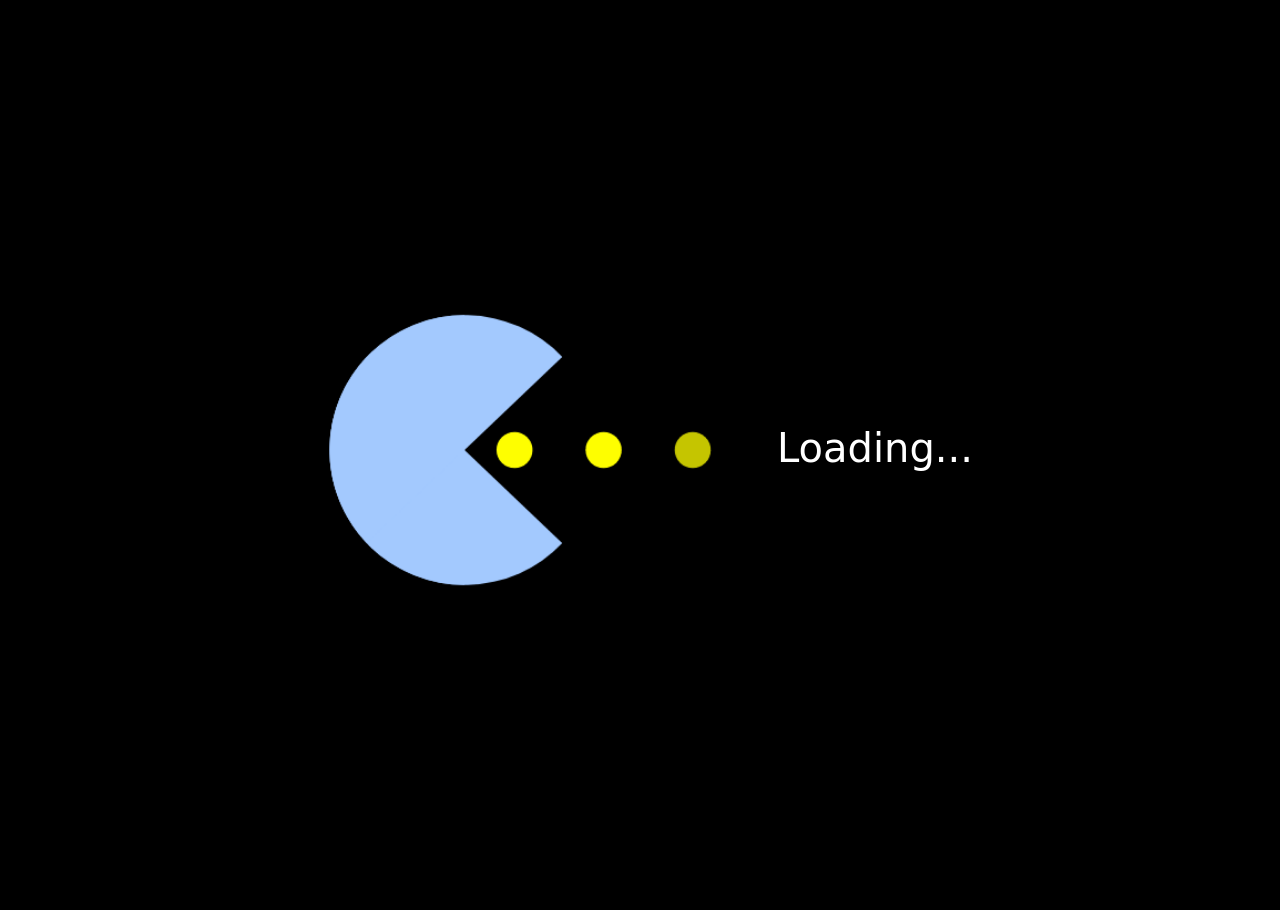
==== Weisheng_Website/html_files/index.html @ c4a0464d "homepage.html change name to index.html" ====
<!DOCTYPE html>
<html lang="en">

<head>
    <meta charset="UTF-8">
    <meta name="viewport" content="width=device-width, initial-scale=1.0">
    <link rel="stylesheet" href="https://cdn.jsdelivr.net/npm/bootstrap@5.3.3/dist/css/bootstrap.min.css">
    <link rel="stylesheet" href="https://cdnjs.cloudflare.com/ajax/libs/font-awesome/6.5.2/css/all.min.css">
    <link rel="stylesheet" href="../css_files/style.css">
    <title>Ws 0.0 | Homepage</title>
</head>

<body>
    <!--Loading Screen -->
    <div id="preloader">
        <div class="loadingscreen">
            <img src="../images_files/loading_gif.gif" alt="Loading" class="loading-gif">
            <h1>Loading...</h1>
        </div>
    </div>

    <!-- Navigation Bar -->
    <header>
        <a href="../html_files/index.html" class="logo">
            <img src="../images_files/wshenglogo.png" alt="WeiSheng Logo">
        </a>
        <div class="nav-toggle" id="nav-toggle">
            <i class="fas fa-bars"></i>
        </div>
        <nav id="nav-menu" class="new-amsterdam-regular">
            <a href="../html_files/index.html" class="active">HOME</a>
            <a href="../html_files/about.html">ABOUT</a>
            <a href="../html_files/work.html">WORK</a>
            <a href="../html_files/service.html">SERVICE</a>
            <a href="../html_files/contact.html">CONTACT</a>
        </nav>
    </header>
    
    <!-- Home Content-->
    <section class="home">
        <div class="home-img">
            <img src="../images_files/myprofilepicture.jpg" alt="My Profile Picture">
        </div>
        <div class="home-content new-amsterdam-regular">
            <h1>Hi , I'm <span>Wei Sheng</span></h1>
            <h3 class="typing-text">I design and develop <span></span></h3>
            <p>I am a UX Designer with a unique path from teaching basketball to creating engaging digital experiences.
                My passion for UX grew during my Computer Science studies. I’m also an avid traveler and food lover,
                drawing creative inspiration from my adventures and basketball.</p>
            <!-- Social Media Icons -->
            <div class="social-iconshome">
                <a href="https://www.linkedin.com/in/wong-wei-sheng-1835b11a3/"><i class="fa-brands fa-linkedin"></i>
                </a>
                <a href="https://github.com/WeiSheng0429">
                    <i class="fa-brands fa-github"></i>
                </a>
                <a href="https://www.facebook.com/W.Sheng0429">
                    <i class="fa-brands fa-facebook"></i>
                </a>
                <a href="https://www.instagram.com/weisheng_0429/">
                    <i class="fa-brands fa-instagram"></i>
                </a>
            </div>
            <a href="../html_files/about.html" class="btn">Let me show you more....</a>
        </div>
    </section>

    <!-- Footer -->
    <footer>
        <div class="footer-container new-amsterdam-regular">
            <section class="footer-logo">
                <a href="../html_files/index.html">
                    <img src="../images_files/wshenglogo.png" alt="Ws Logo">
                </a>
            </section>

            <nav class="footer-navigation">
                <ul>
                    <li><a href="../html_files/index.html">HOME</a></li>
                    <li><a href="../html_files/about.html">ABOUT</a></li>
                    <li><a href="../html_files/work.html">WORK</a></li>
                    <li><a href="../html_files/service.html">SERVICE</a></li>
                    <li><a href="../html_files/contact.html">CONTACT</a></li>
                </ul>
            </nav>

            <section class="footer-social-media">
                <div class="socialmedia-icons">
                    <a href="https://www.linkedin.com/in/wong-wei-sheng-1835b11a3/" target="_blank"
                        aria-label="LinkedIn">
                        <i class="fa-brands fa-linkedin"></i>
                    </a>
                    <a href="https://github.com/WeiSheng0429" target="_blank" aria-label="GitHub">
                        <i class="fa-brands fa-github"></i>
                    </a>
                    <a href="https://www.facebook.com/W.Sheng0429" target="_blank" aria-label="Facebook">
                        <i class="fa-brands fa-facebook"></i>
                    </a>
                    <a href="https://www.instagram.com/weisheng_0429/" target="_blank" aria-label="Instagram">
                        <i class="fa-brands fa-instagram"></i>
                    </a>
                </div>
            </section>
        </div>
        <div class="copyright new-amsterdam-regular">
            <p>&copy; 2024 WeiSheng. All rights reserved.</p>
        </div>
    </footer>

    <script src="../js_files/script.js"></script>

</body>

</html>
---- Weisheng_Website/css_files/style.css ----
/*Font for About Page*/
@import url('https://fonts.googleapis.com/css2?family=New+Amsterdam&display=swap');

/*Global Style*/
* {
    margin: 0;
    padding: 0;
    box-sizing: border-box;
    text-decoration: none;
    border: none;
    outline: none;
}

html {
    font-size: 62.5%;
}

body {
    width: 100%;
    height: 100vh;
    overflow-x: hidden;
    background-color: black;
    color: white;
}

body h2 {
    color: #A3C9FF;
}


a {
    text-decoration: none;
}


/*Start of Loading Screen*/
#preloader {
    background: black url(../images_files/loading_gif.gif) no-repeat center center;
    background-size: 20%;
    height: 100vh;
    width: 100%;
    position: fixed;
    top: 0;
    left: 0;
    z-index: 100;
    display: flex;
    justify-content: center;
    align-items: center;
}

body.loading {
    overflow: hidden;
}

body.loading #preloader {
    display: flex;
}

.loadingscreen {
    background: black;
    display: flex;
    justify-content: center;
    align-items: center;
    height: 100vh;
    gap: 20px;
}

.loadingscreen h1 {
    font-size: 40px;
    color: white;
}

.loading-gif {
    width: 100%;
    height: 50vh;
}

/*End of Loading Screen*/


/*Start of Navigation Bar*/
header {
    display: flex;
    justify-content: space-between;
    align-items: center;
    padding: 10px 20px;
    background-color: #000000;
    color: #A3C9FF;
    margin-top: 10px;
}

header .logo img {
    height: 30px;
}

.nav-toggle {
    color: white;
    font-size: 2rem;
    display: none;
    cursor: pointer;
}

nav {
    display: flex;
    gap: 10px;
}

nav a {
    font-size: 2.5rem;
    color: white;
    margin-left: 4rem;
    transition: 0.3s ease;
    border-bottom: 3px solid transparent;
}

nav a:hover,
nav a.active {
    color: #A3C9FF;
    border-bottom: 2px solid #A3C9FF;
}

@media (max-width: 768px) {
    .nav-toggle {
        display: block;
    }

    nav {
        display: none;
        flex-direction: column;
        gap: 10px;
    }

    nav.visible {
        display: flex;
    }

    nav a {
        margin-left: 0;
    }
}

/*End of Navigation Bar*/

/*Start of Footer*/
.footer-container {
    display: flex;
    justify-content: space-between;
    align-items: center;
    background-color: #000000; 
    color: #fff; 
    flex-wrap: wrap;
}

.footer-container .footer-logo {
    flex: 1;
    text-align: left;
}

.footer-container .footer-logo img {
    height: 30px;
}

.footer-container .footer-navigation {
    flex: 2;
    text-align: center;
}

.footer-container .footer-navigation ul {
    display: flex;
    align-items: center;
    list-style: none;
    padding: 0;
    margin: 0;
}

.footer-container .footer-navigation ul li {
    margin: 0 15px;
}

.footer-container .footer-navigation ul li a {
    text-decoration: none;
    color: #fff;
}

.footer-container .footer-navigation ul li a:hover {
    color: #A3C9FF; 
}

.footer-container .footer-social-media {
    text-align: right;
}

.footer-container .socialmedia-icons a {
    color: #fff; 
    font-size: 1.5em;
    margin: 0 10px;
}

.footer-container .socialmedia-icons a:hover {
    color: #A3C9FF; 
}

.copyright {
    text-align: center;
    color: #fff;
    font-size: 2rem;
    position: relative;
}

@media (max-width: 995px) {
    .footer-container {
        display: flex;
        flex-direction: column;
        text-align: center;
    }

    .footer-container .footer-logo,
    .footer-container .footer-navigation,
    .footer-container .footer-social-media {
        flex: 1;
        margin-bottom: 20px;
    }

    .footer-container .footer-navigation ul {
        display: flex;
        flex-direction: column;
        padding: 0;
    }

    .footer-container .footer-navigation ul li {
        margin: 10px 0;
        list-style: none;
    }

    .footer-container .footer-social-media {
        text-align: center;
    }
}

/*End of Footer*/



/*Start of HomePage Content*/
.home {
    padding: 5rem 5rem;
    display: flex;
    justify-content: center;
    align-items: center;
    gap: 8rem;
    background-color: black;
}

.home .home-content h1 {
    font-size: 9rem;
    font-weight: 800;
}

.home-content span {
    color: #A3C9FF;
}

.home-content h3 {
    margin-bottom: 1rem;
    font-weight: 700;
    font-size: 6rem;
}

.home-content p {
    font-size: 2.5rem;
}

.home-img {
    border-radius: 50%;
}

.home-img img {
    position: relative;
    width: 32vw;
    border-radius: 50%;
    box-shadow: 0 0 25px solid #A3C9FF;
    cursor: pointer;
    transition: 0.2s linear;
}

.home-img img:hover {
    font-size: 1.8rem;
    font-weight: 500;
}


.social-iconshome a {
    display: inline-flex;
    justify-content: center;
    align-items: center;
    width: 4rem;
    height: 4rem;
    background-color: transparent;
    border: 0.2rem solid #A3C9FF;
    font-size: 2rem;
    border-radius: 50%;
    margin: 3rem 1.5rem 3rem 0;
    transition: 0.3s ease;
    color: #A3C9FF;
}

.social-iconshome a:hover {
    color: black;
    transform: scale(1.3) translateY(-5px);
    background-color: #A3C9FF;
    box-shadow: 0 0 25px #A3C9FF;
}

.btn {
    display: inline-block;
    padding: 1rem 2.8rem;
    background-color: black;
    border-radius: 4rem;
    font-size: 1.6rem;
    color: #A3C9FF;
    letter-spacing: 0.3rem;
    font-weight: 600;
    text-align: center;
    border: 2px solid #A3C9FF;
    transition: 0.3s ease;
    cursor: pointer;
}

.btn:hover {
    transform: scale3d(1.03);
    background-color: #A3C9FF;
    color: black;
    box-shadow: 0 0 25px #A3C9FF;
}

.typing-text span {
    position: relative;
}

.typing-text span::before {
    content: "Mobile Apps";
    color: #A3C9FF;
    animation: words 20s infinite;
}

.typing-text span::after {
    content: "";
    background-color: black;
    position: absolute;
    width: calc(100% + 8px);
    height: 100%;
    border-left: 3px solid black;
    right: -8;
    animation: cursor 0.6s infinite;
}

@keyframes cursor {
    to {
        border-left: 3px solid #A3C9FF;
    }
}

@keyframes words {

    0%,
    15% {
        content: "Websites";
    }

    16%,
    30% {
        content: "MobileApps";
    }

    31%,
    45% {
        content: "UI/UX";
    }

    46%,
    70% {
        content: "motion";
    }

    71%,
    85% {
        content: "Websites";
    }

    86%,
    100% {
        content: "MobileApps";
    }
}

/*End of HomePage Content*/


/*Mobile HomePage*/
@media(max-width: 995px) {

    /*Start of Loading Screen*/
    #preloader {
        background-size: 50%;
    }

    .loading-gif {
        width: 50%;
        height: fit-content;
    }

    .loadingscreen {
        flex-direction: column;
        gap: 10px;
    }

    .loadingscreen h1 {
        font-size: 3rem;
    }

    /*End of Loading Screen*/

    /*Start of Navigation Bar*/
    .nav-toggle {
        display: block;

    }

    nav {
        display: none;
        flex-direction: column;
        position: absolute;
        top: 60px;
        right: 0;
        width: 100%;
        background-color: #000000;
        text-align: center;
        z-index: 100;
    }

    .nav-open {
        display: flex;
    }

    nav a {
        display: block;
        font-size: 2rem;
        margin: 0.5rem;
        color: white;
    }

    nav a:hover,
    nav a.active {
        padding: 0.5rem;
        border-radius: 0.5rem;
        border-bottom: 0.5rem solid #A3C9FF;
    }

    .nav-open {
        margin-top: 10px;
    }

    /*End of Navigation Bar*/

    /*Start of HomePage Content*/
    .home {
        flex-direction: column;
        gap: 4rem;
    }

    .home-content h1 {
        font-size: 5rem;
    }

    .home-img img {
        width: 70vw;
        margin-top: 4rem;
    }

    a.btn{
        font-size: 2.5rem;
    }
}

/*End of HomePage*/
/*End of Mobile HomePage*/


/*Start of AboutPage*/
.intro-text h1 {
    font-size: 7rem;
    font-weight: 700;
    color: white;
}

.intro-text span {
    color: #A3C9FF;
}

.new-amsterdam-regular {
    font-family: "New Amsterdam", sans-serif;
    font-weight: 400;
    font-style: normal;
    font-size: 2rem;
}

.profile-picture {
    max-width: 80%;
    height: auto;
    border-radius: 10px;
    box-shadow: 0 4px 10px rgba(0, 0, 0, 0.5);
    transition: transform 0.3s ease;
}

.profile-picture:hover {
    transform: scale(1.03);
}

.container-lg {
    max-width: 1200px;
    margin: 0 auto;
    padding: 50px 0;
    display: flex;
    flex-direction: column;
    gap: 30px;
}

.experience,
.skills,
.education {
    display: grid;
    grid-template-columns: repeat(auto-fit, minmax(300px, 1fr));
    gap: 30px;
}

.skills h2,
.experience h2,
.education h2,
.hobbies h2 {
    font-size: 4rem;
    font-weight: 700;
    color: #A3C9FF;
}


.experience .row>div,
.education .row>div,
.skills .col-md-4 {
    background-color: #2b2b2b;
    padding: 2rem;
    border-radius: 5px;
    box-shadow: 0 4px 8px #25038e;
    transition: transform 0.3s ease;
    text-align: center;
}

.experience .row>div:hover,
.education .row>div:hover,
.skills .col-md-4:hover {
    transform: scale(1.05);
}

.experience h4,
.education h4 {
    color: #A3C9FF;
    font-weight: 600;
    font-size: 3rem;
}

.experience h5,
.education h5,
.skills .col-md-4 h4 {
    font-size: 3rem;
    margin: 10px 0;
    color: #A3C9FF
}

.experience p,
.education p,
.skills .col-md-4 p {
    font-size: 2rem;
    color: white;
    margin-bottom: 0;
}

.skills .col-md-4 i {
    color: #A3C9FF;
    font-size: 4rem;
    margin-bottom: 5px;
}

.bio-content {
    text-align: left;
    font-size: 20px;
    color: white;
    line-height: 1.6;
    font-family: "Times New Roman", serif;
    font-weight: 300;
}

.bio-paragraph {
    margin-bottom: 15px;
    text-align: left;
    opacity: 0;
    animation: fadeInLeft 1.5s ease-in-out forwards;
}

@keyframes fadeInLeft {
    0% {
        opacity: 0;
        transform: translateX(-50px);
    }

    100% {
        opacity: 1;
        transform: translateX(0);
    }
}

.delay-1 {
    animation-delay: 1s;
}

.delay-2 {
    animation-delay: 2s;
}

.delay-3 {
    animation-delay: 3s;
}

.gallery-item {
    position: relative;
    overflow: hidden;
    border-radius: 10px;
    margin-bottom: 30px;
}

.gallery-item img {
    width: 100%;
    height: 550px;
    border-radius: 10px;
    transition: transform 0.3s ease-in-out;
}

.gallery-item:hover img {
    transform: scale(1.05);
}

.overlay {
    position: absolute;
    top: 0;
    left: 0;
    width: 100%;
    height: 100%;
    background: rgba(0, 0, 0, 0.6);
    color: white;
    display: flex;
    justify-content: center;
    align-items: center;
    opacity: 0;
    transition: opacity 0.5s linear;
    border-radius: 10px;
    font-size: 3.5rem;
}

.gallery-item:hover .overlay {
    opacity: 1;
}

.gallery-caption {
    margin-top: 10px;
    font-size: 4rem;
    color: white;
}

.gallery-item span {
    color: #A3C9FF;
    font-style: italic;
}

@media (max-width: 768px) {
    .intro-text h1 {
        font-size: 5rem;
        text-align: center;
    }

    .container-lg {
        padding: 10px;
    }

    .experience,
    .skills,
    .education {
        grid-template-columns: 1fr;
        gap: 15px;
    }

    .experience .row>div,
    .education .row>div,
    .skills .col-md-4 {
        padding: 10px;
    }
}

@media (max-width: 995px) {
    .work-container {
        grid-template-columns: 1fr;
        gap: 20px;
    }

    .work-card {
        padding: 15px;
    }

    .work-title {
        font-size: 2.5rem;
    }

    .work-item-title {
        font-size: 1.5rem;
    }

    .details-container {
        flex-direction: column;
        align-items: center;
    }

    .details-image,
    .details-text {
        width: 100%;
    }
}

/*End of AboutPage*/


/*Start of Contact Page*/
.contact-page .profile-picture {
    display: flex;
    justify-content: center;
    align-items: center;
    width: 100%;
    margin-bottom: 1rem;
}


.contact-title h1 {
    font-size: 5rem;
    font-weight: 700;
    color: #A3C9FF;
    padding-left: 0;
    text-align: center;
}


.contact-container {
    display: flex;
    justify-content: space-around;
    align-items: flex-start;
    padding: 2rem 0;
}

.contact-form {
    width: 50%;
    display: grid;
}

.contact-form .form-group {
    margin-bottom: 2rem;
}

.contact-form label {
    font-size: 3rem;
    margin-bottom: 0.5rem;
    display: flex;
}

.contact-form input,
.contact-form textarea {
    width: 100%;
    padding: 2.5rem;
    font-size: 2rem;
    color: white;
    background-color: #232323;
    border: none;
    border-radius: 30px;
    outline: none;
}


.contact-form textarea {
    resize: none;
    height: 150px;
}

.contact-info {
    display: grid;
    text-align: left;
}

.contact-info p {
    font-size: 3rem;
    color: #ffffff;
    margin-bottom: 2px;
}


.info-details h1 {
    font-size: 3rem;
}

.circle-img {
    width: 150px;
    height: 150px;
    border-radius: 50%;
    box-shadow: 0 0 15px rgba(163, 201, 255, 0.8);
}

.btn-contact {
    padding: 1rem 2rem;
    background-color: black;
    border-radius: 4rem;
    font-size: 1.6rem;
    color: #A3C9FF;
    letter-spacing: 0.3rem;
    font-weight: 600;
    text-align: center;
    border: 2px solid #A3C9FF;
    transition: 0.3s ease;
    cursor: pointer;
}

.btn-contact:hover {
    transform: scale3d(1.03);
    background-color: #A3C9FF;
    color: black;
    box-shadow: 0 0 25px #A3C9FF;
}

.social-icons a {
    display: inline-flex;
    justify-content: center;
    align-items: center;
    width: 4rem;
    height: 4rem;
    background-color: transparent;
    border: 0.2rem solid #A3C9FF;
    font-size: 2rem;
    border-radius: 50%;
    transition: 0.3s ease;
    color: #A3C9FF;
}


/* Media Query for Mobile Screens */
@media (max-width: 768px) {
    .contact-title h1 {
        font-size: 4rem;
    }

    .contact-container {
        flex-direction: column;
        align-items: center;
    }

    .contact-form {
        width: 90%;
        text-align: center;
    }

    .contact-form {
        margin-bottom: 2rem;
    }

    .contact-form label {
        justify-content: center;
    }

}

/*End of Contact Page*/



/*Start of Service Page*/
/* Service Page Specific Styles */
.sub-title {
    color: #A3C9FF;
    font-size: 5rem;
    font-weight: 700;
}

.service-list {
    display: flex;
    flex-wrap: wrap;
    gap: 2rem;
    justify-content: center;
}

.service-list h2 {
    font-size: 3rem;
}

.service-description p {
    font-size: 2rem;
}

.service-list .col-md-4 {
    background-color: #262626;
    padding: 2rem;
    border-radius: 10px;
    transition: transform 0.3s ease;
    flex: 1 1 calc(33.333% - 2rem);
    max-width: calc(33.333% - 2rem);
    box-sizing: border-box;
}

.service-list .col-md-4:hover {
    transform: translateY(-5px);
    background-color: #25038e;
    color: #A3C9FF;
}

.service-list .col-md-4 i {
    font-size: 5rem;
    margin-bottom: 1.5rem;
}

@media screen and (max-width: 768px) {
    .service-list .col-md-4 {
        margin-bottom: 2rem;
        flex: 1 1 calc(100% - 2rem);
        max-width: calc(100% - 2rem);
    }
}

/*End of Service Page*/

/*Start of Work Page*/
section {
    display: flex;
}


.work-section {
    padding: 5rem 0;
    background-color: #000;
    color: #fff;
}

.work-title {
    font-size: 6rem;
    font-weight: 700;
    color: #A3C9FF;
    text-align: center;
    margin-bottom: 2rem;
}


.work-container {
    display: grid;
    grid-template-columns: repeat(auto-fit, minmax(500px, 1fr));
    gap: 4rem;
}

.work-card {
    background-color: #262626;
    padding: 2rem;
    border-radius: 10px;
    transition: transform 0.3s ease, box-shadow 0.3s ease;
}

.work-card:hover {
    transform: scale(1.05);
    box-shadow: 0 4px 20px rgba(163, 201, 255, 0.5);
}

.work-item-title {
    font-size: 4rem;
    margin-bottom: 1rem;
    color: #A3C9FF;
    text-align: center;
}

.work-image {
    width: 100%;
    height: auto;
    border-radius: 10px;
    margin-bottom: 1rem;
    box-shadow: 0 4px 10px rgba(0, 0, 0, 0.5);
}

.details-section {
    padding: 4rem 0;
    background-color: #000;
    color: #fff;
}

.details-container {
    display: flex;
    align-items: center;
    justify-content: space-between;
    gap: 2rem;
}

.details-image {
    width: 60%;
}

.details-text {
    color: white;
}

.details-text p {
    font-size: 2.5rem;
    margin-bottom: 1rem;
}

.details-text h3 {
    font-size: 3.5rem;
    color: #A3C9FF;
}

.details-text i {
    font-size: 4rem;
    transition: transform 0.3s ease, color 0.3s ease;
    cursor: pointer;
}

.details-text i:hover {
    transform: scale(1.5);
    color: #A3C9FF;
}


.details-text i.active {
    transform: scale(1.5);
    color: #FFA500;
}


.details-title {
    font-size: 4rem;
    color: #A3C9FF;
    margin-bottom: 1rem;
}

.language-icons {
    font-size: 5rem;
    color: white;
    gap: 3rem;
}


@media (max-width: 995px) {
    .work-container {
        grid-template-columns: 1fr;
        gap: 2rem;
    }

    .work-card {
        padding: 1rem;
        margin: 0 auto;
    }

    .work-title {
        font-size: 30px;
    }

    .work-item-title {
        font-size: 2rem;
    }

    .details-container {
        flex-direction: column;
        align-items: center;
        text-align: center;
    }

    .details-image,
    .details-text {
        width: 90%;
    }

    .details-image {
        margin-bottom: 2rem;
    }

    .details-text h2 {
        font-size: 25px;
    }

    .details-text p {
        font-size: 15px;
    }

    .details-text h3 {
        font-size: 25px;
    }
}

/* End of Work Page */
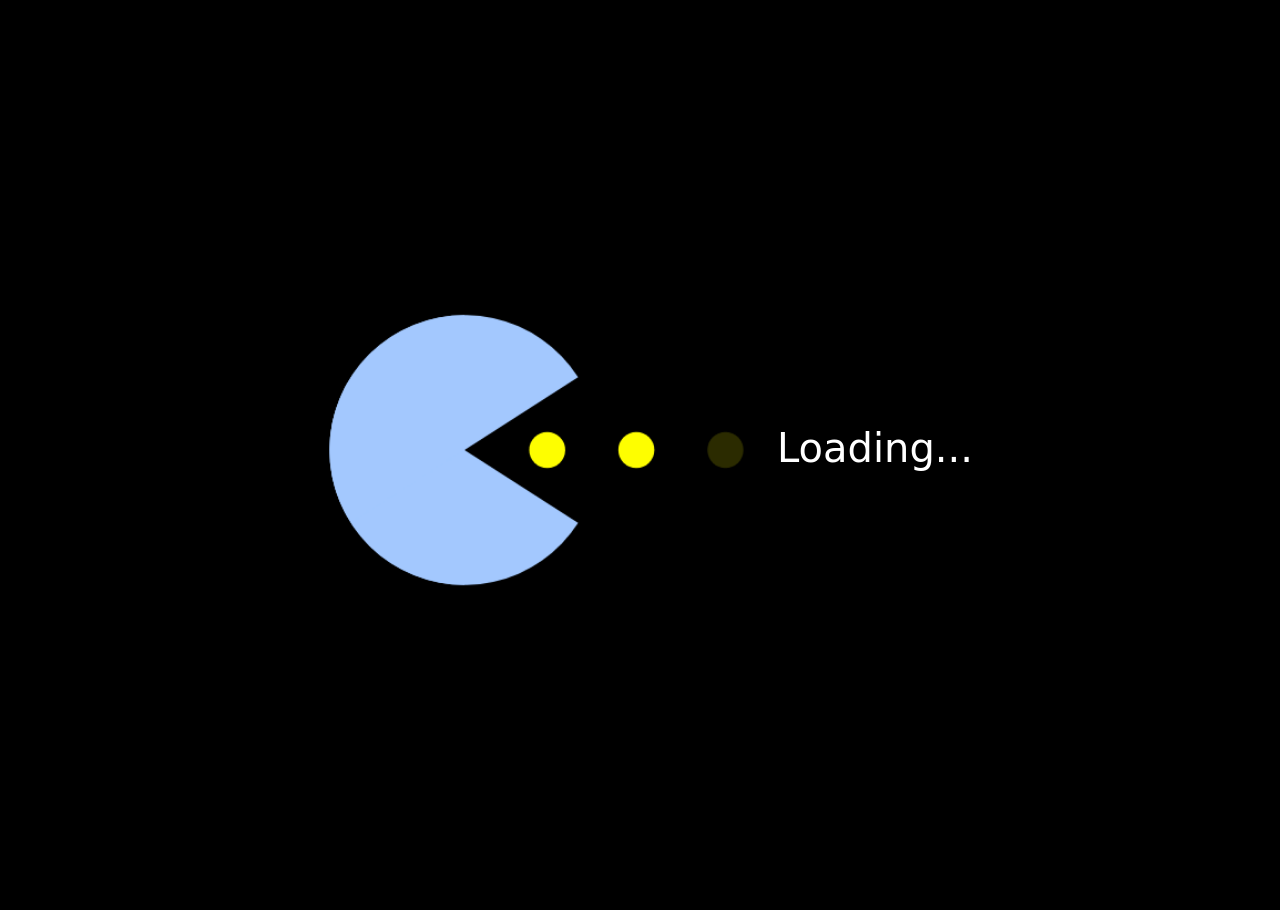
==== commit 6b2a1395: "report.html 25%" ====
--- a/Weisheng_Website/html_files/index.html
+++ b/Weisheng_Website/html_files/index.html
@@ -35,7 +35,7 @@
             <a href="../html_files/contact.html">CONTACT</a>
         </nav>
     </header>
-    
+
     <!-- Home Content-->
     <section class="home">
         <div class="home-img">
--- a/Weisheng_Website/css_files/style.css
+++ b/Weisheng_Website/css_files/style.css
@@ -1100,4 +1100,20 @@
     }
 }
 
-/* End of Work Page */+/* End of Work Page */
+
+/*Report.html*/
+.bio,.intro-report,.inspiration {
+    font-size: 20px;
+    color: black;
+}
+
+.inspiration a{
+    color:blue;
+    font-weight: bolder;
+}
+
+.inspiration img{
+    width: 50%;
+    height: 50%;
+}
